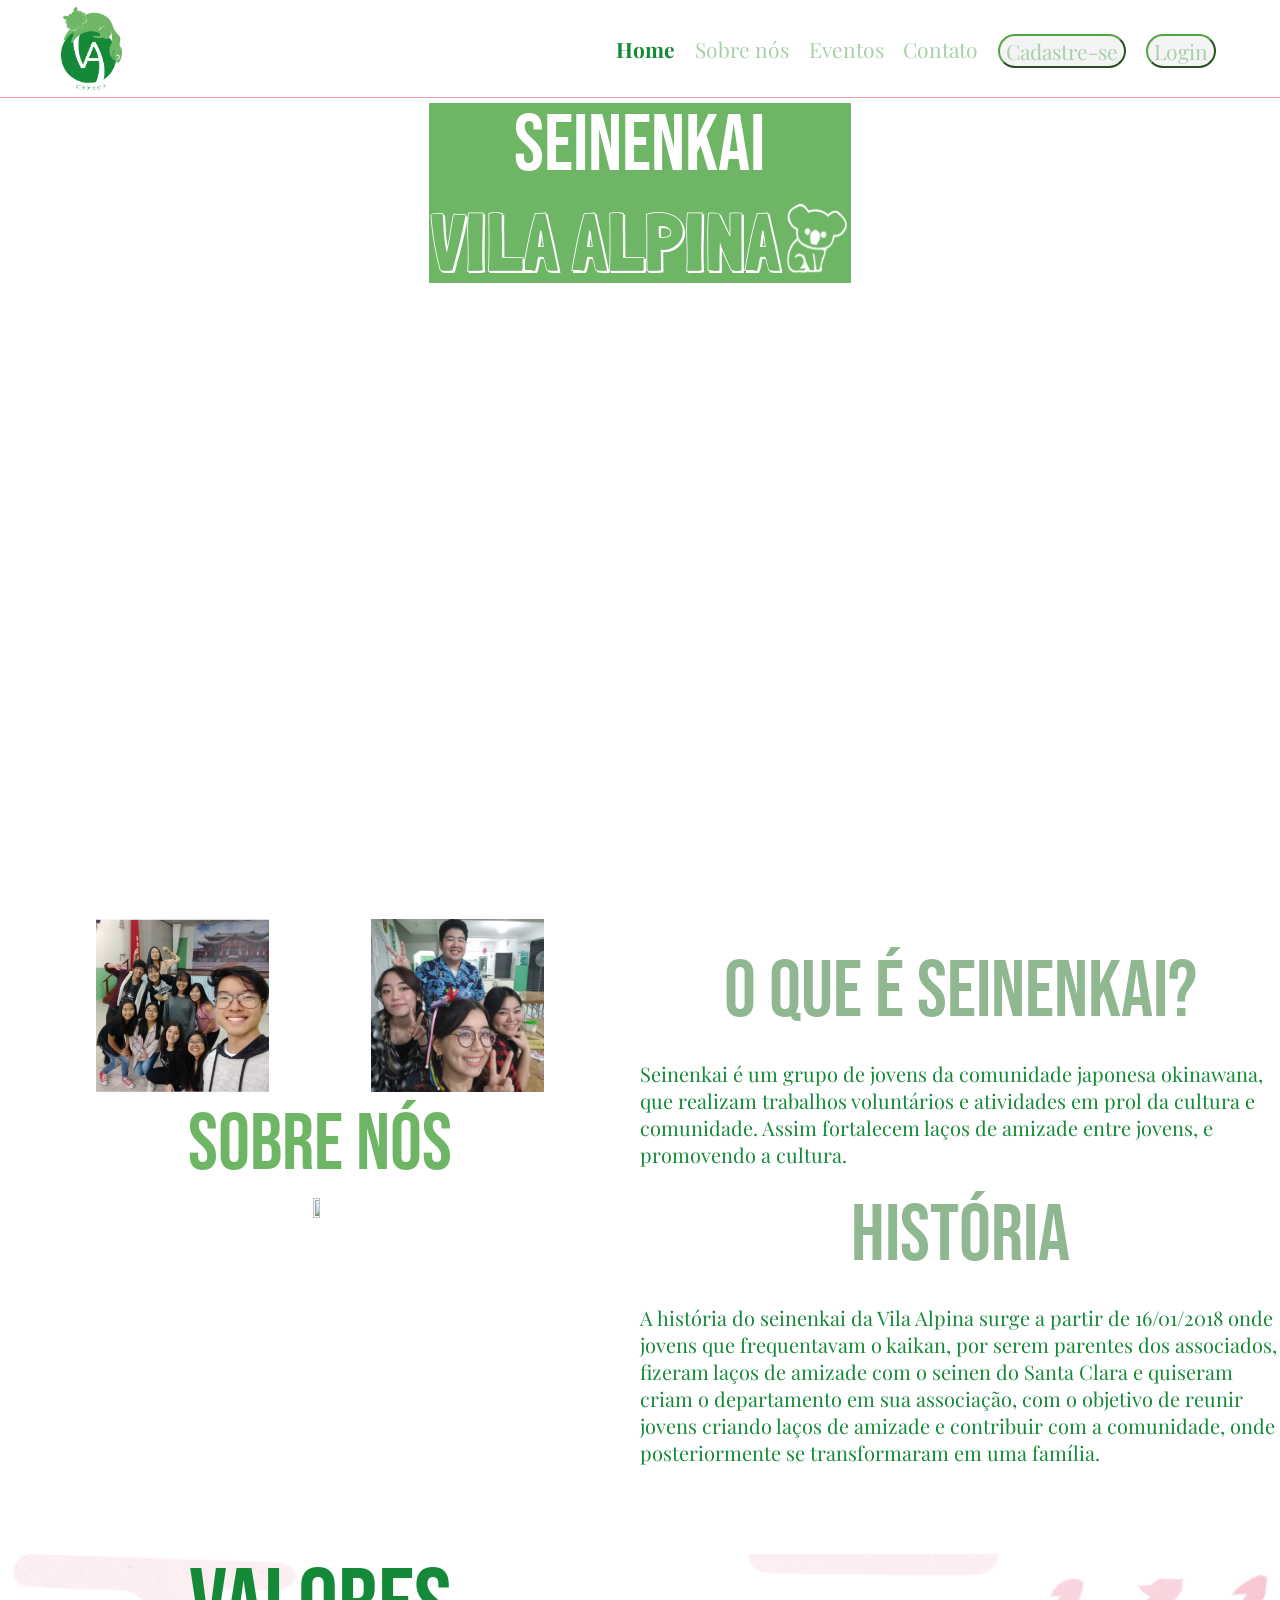
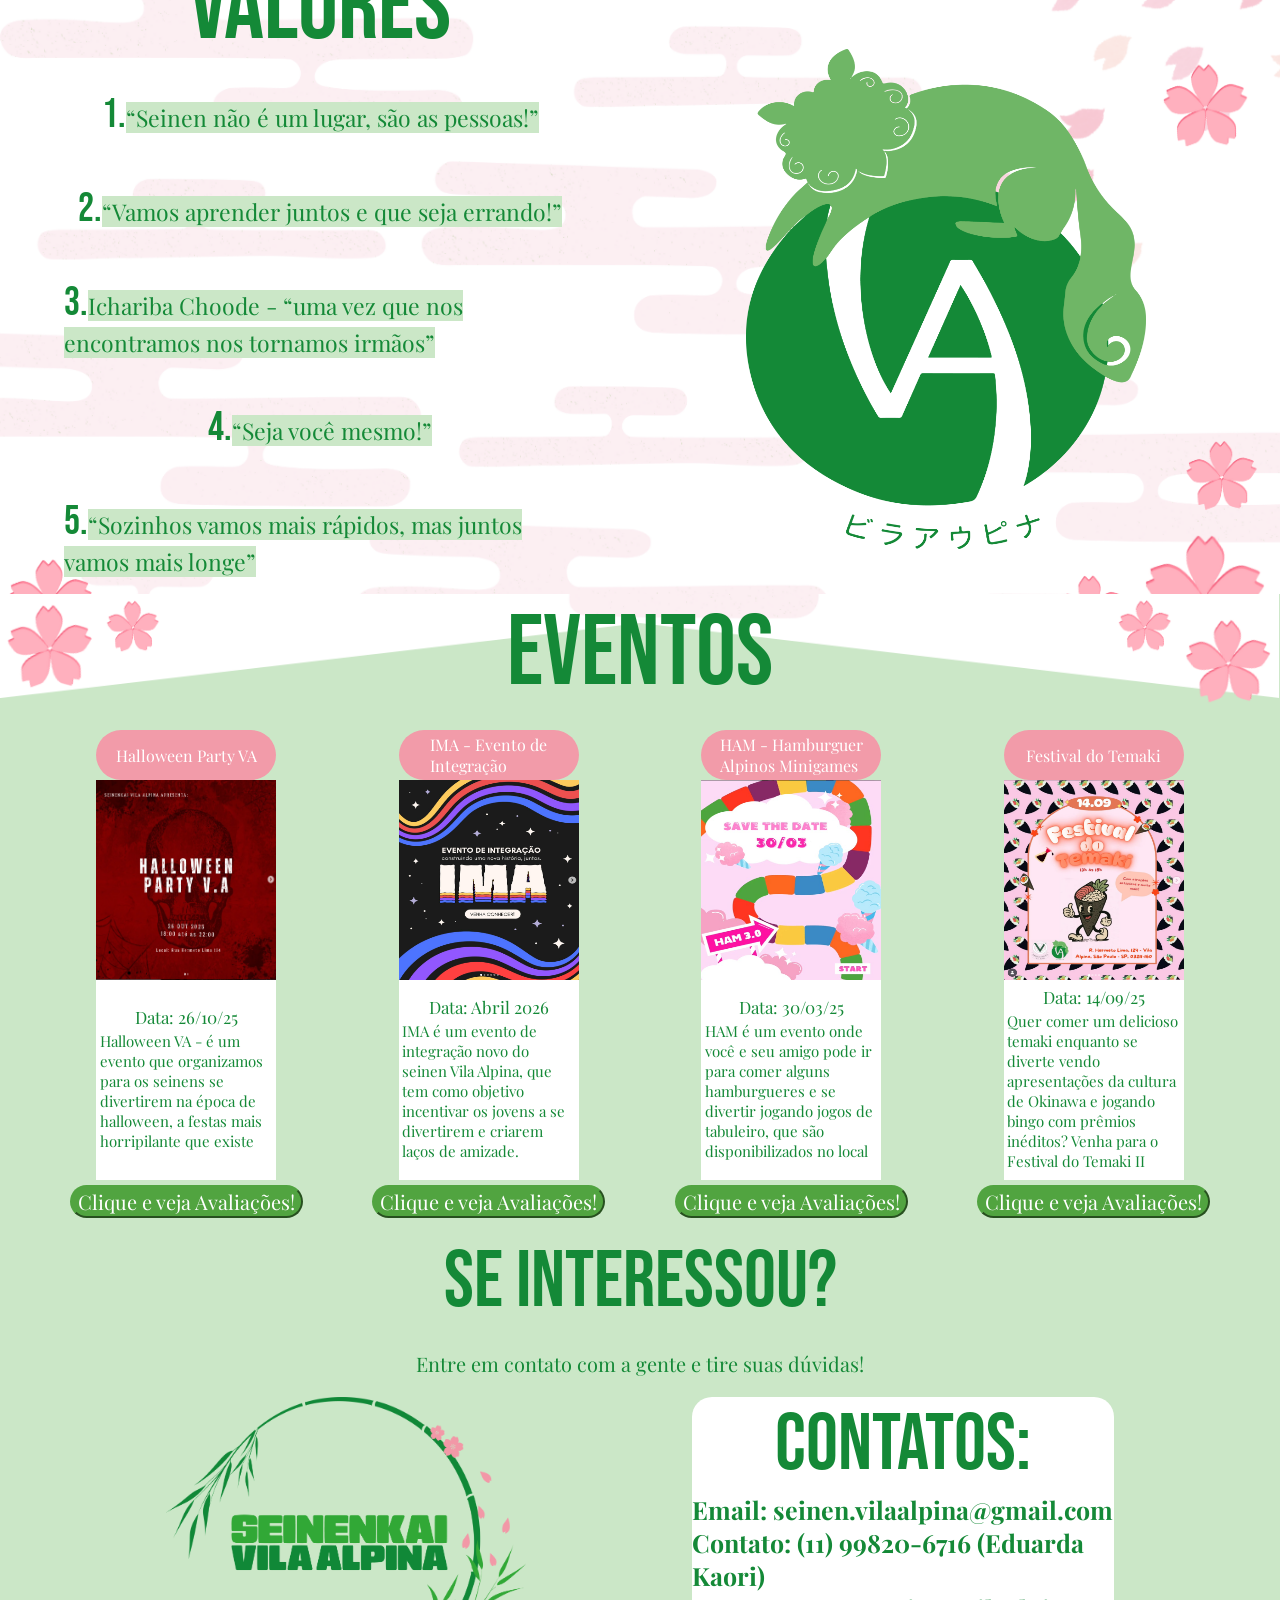
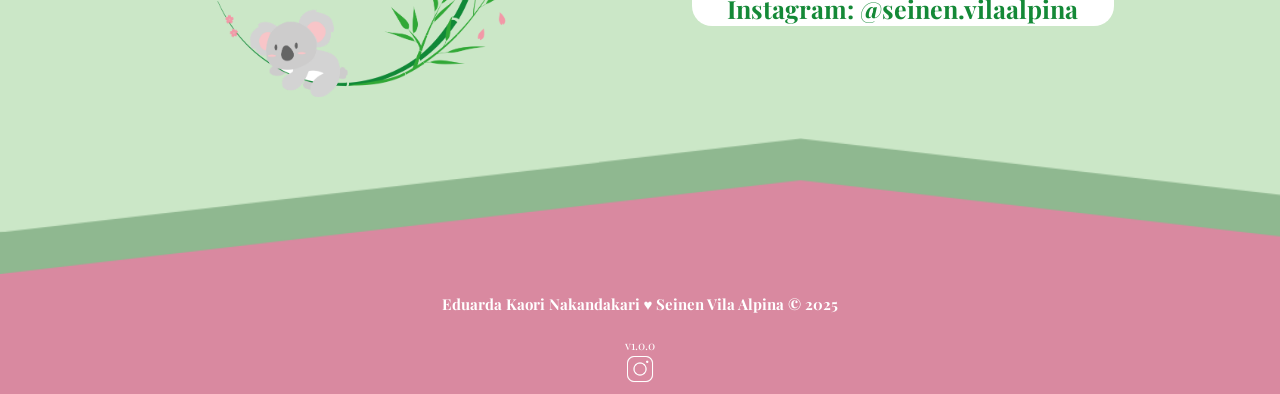
==== Web_Site/public/index.html @ 4c835812 "v3 web site - dashboard" ====
<!DOCTYPE html>
<html lang="pt">

<head>
    <meta charset="UTF-8">
    <meta http-equiv="X-UA-Compatible" content="IE=edge">
    <meta name="viewport" content="width=device-width, initial-scale=1.0">
    <title>Seinen Vila Alpina | Página Inicial</title>
    <link rel="stylesheet" href="Styles/style.css">
    <link rel="icon" href="assets/icon/logo_seinen.png">

    <link rel="preconnect" href="https://fonts.googleapis.com">
    <link rel="preconnect" href="https://fonts.gstatic.com" crossorigin>
    <link href="https://fonts.googleapis.com/css2?family=Bebas+Neue&family=Londrina+Shadow&family=Playfair+Display:ital,wght@0,400..900;1,400..900&display=swap" rel="stylesheet">

</head>

<body>
    <div class="header" id="inicio">
        <div class="container">
            <img id="logo" src="assets/icon/logo_seinen.png">
            <ul class="navbar">
                <li class="agora">
                    <a href="#inicio">Home</a>
                </li>
                <li>
                    <a class="btn-navbar" href="#sobre-nos">Sobre nós</a>
                </li>
                <li>
                    <a class="btn-navbar" href="#eventos">Eventos</a>
                </li>
                <li>
                    <a class="btn-navbar" href="#contato">Contato</a>
                </li>
                <li>
                    <button id="cadastro" onclick="cadastro()"><a href="cadastro.html">Cadastre-se</a></button>
                </li>
                <li>
                    <button id="login" onclick="login()"><a href="login.html">Login</a></button>
                </li> 
            </ul>
        </div>
    </div>
    <div class="banner">
        <div class="container">
            <div class="textoBanner">
                <div class="slogan">
                    <span class="seinen">SEINENKAI</span>
                    <div class="coala">
                    <span class="VA">VILA ALPINA</span>
                    <img src="assets/icon/coala.png">
                    </div>
                </div>
                
            </div>
            
        </div>
    </div>
    <div class="info" id="sobre-nos">
        <div class="container">
            <div class="titulo">
                <div class="box1">
                    <img id="img_comeco" src="assets/img/Começo.png">
                    <img id="img_festaJunina" src="assets/img/Festa_Junina.png">
                </div>
                <div class="box2">
                    <span>SOBRE NÓS</span>
                </div>
                <div class="box3">
                    <img id="img_wichee" src="assets/img/Wichee.jpg">
                </div>
            </div>
            <div class="texto">
                <div class="caixa1">
                    <span>O QUE É SEINENKAI?</span>
                    <p>Seinenkai é um grupo de jovens da comunidade japonesa okinawana, que realizam trabalhos
                        voluntários e atividades em prol da cultura e comunidade. Assim fortalecem laços de amizade
                        entre jovens, e promovendo a cultura.</p>
                </div>
                <div class="caixa2">
                    <span>HISTÓRIA</span>
                    <p>A história do seinenkai da Vila Alpina surge a  partir de 16/01/2018 onde jovens que frequentavam
                        o kaikan, por serem parentes dos associados, fizeram laços de amizade com o seinen do Santa
                        Clara e quiseram criam o departamento em sua associação, com o objetivo de reunir jovens criando
                        laços de amizade e contribuir com a comunidade, onde posteriormente se transformaram em uma
                        família. </p>
                </div>
            </div>
        </div>
    </div>
    <div class="valores">
        <div class="container">
            <div class="coluna1">
                <span id="span_valores">VALORES</span>
                <p><span class="numero" >1.</span><span class="grifado">“Seinen não é um lugar, são as pessoas!”</span></p>
                <p><span class="numero" >2.</span><span class="grifado">“Vamos aprender juntos e que seja errando!”</span></p>
                <p><span class="numero" >3.</span><span class="grifado">Ichariba Choode - “uma vez que nos encontramos nos tornamos irmãos” </span></p>
                <p><span class="numero" >4.</span><span class="grifado">“Seja você mesmo!”</span></p>
                <p><span class="numero" >5.</span><span class="grifado">“Sozinhos vamos mais rápidos, mas juntos vamos mais longe”</span></p>
            </div>
            <div class="coluna2">
                <img src="assets/icon/Logo_frente_fundo_branco.png" >
            </div>
        </div>
    </div>
    <div class="eventos_em_cartaz" id="eventos">
        <div class="container">
            <span id="titulo">EVENTOS</span>
            <div class="boxer"> 
                <div class="box">
                    <span id="subtitulo">Halloween Party VA</span>
                    <img src="assets/img/Logo_halloweenVA.png">
                    <div class="fundo_branco">
                        <span>Data: 26/10/25</span>
                        <p>Halloween VA - é um evento que organizamos para os seinens se divertirem na época de halloween, a festas mais horripilante que existe</p>
                    </div>
                    <button onclick="clicar()"><a id="btn_clique" href="login.html">Clique e veja Avaliações!</a></button>
                </div>
                <div class="box">
                    <span id="subtitulo">IMA - Evento de <br>Integração</span>
                    <img src="assets/img/Logo_IMA.png">
                    <div class="fundo_branco">
                        <span>Data: Abril 2026</span>
                        <p>IMA é um evento de integração novo do seinen Vila Alpina, que tem como objetivo incentivar os jovens a se divertirem e criarem laços de amizade.</p>
                    </div>
                    <button onclick="clicar()"><a id="btn_clique" href="login.html">Clique e veja Avaliações!</a></button>
                </div>
                <div class="box">
                    <span id="subtitulo">HAM - Hamburguer <br> Alpinos Minigames </span>
                    <img src="assets/img/Logo_HAM.png">
                    <div class="fundo_branco">
                        <span>Data: 30/03/25</span>
                        <p>HAM é um evento onde você e seu amigo pode ir para comer alguns hamburgueres e se divertir jogando jogos de tabuleiro, que são disponibilizados no local</p>
                    </div>
                    <button onclick="clicar()"><a id="btn_clique" href="login.html">Clique e veja Avaliações!</a></button>
                </div>
                <div class="box">
                    <span id="subtitulo">Festival do Temaki</span>
                    <img src="assets/img/logo_Festival_temaki.png">
                    <div class="fundo_branco">
                        <span>Data: 14/09/25</span>
                        <p>Quer comer um delicioso temaki enquanto se diverte vendo apresentações da cultura de Okinawa e jogando bingo com prêmios inéditos? Venha para o Festival do Temaki II</p>
                    </div>
                    <button onclick="clicar()"><a id="btn_clique" href="login.html">Clique e veja Avaliações!</a></button>
                </div>
            </div>
        </div>
    </div>
    <div class="contato" id="contato">
        <div class="container">
            <span id="titulo">SE INTERESSOU?</span>
            <p>Entre em contato com a gente e tire suas dúvidas!</p>
                <div class="mini_container">
                    <div class="imagem_logo">
                        <img src="assets/icon/Logo_seinen_coala.png" >
                    </div>
                    <div class="interesse">
                        <span id="titulo">Contatos:</span>
                        <b >Email: seinen.vilaalpina@gmail.com</b>
                        <b >Contato: (11) 99820-6716 (Eduarda Kaori)</b>
                        <b >Instagram: @seinen.vilaalpina</b>
                    </div>
                </div>
            </div>
        </div>
    </div>
    <div class="footer">
        <div class="container">
            <h4>Eduarda Kaori Nakandakari &hearts; Seinen Vila Alpina &copy; 2025</h4>
            <span class="version">v1.0.0</span><br>
            <a href="https://www.instagram.com/seinen_vilaalpina?utm_source=ig_web_button_share_sheet&igsh=ZDNlZDc0MzIxNw=="><img  src="assets/icon/icons8-instagram-100.png"></a>
        </div>
    </div>

</body>

</html>
---- Web_Site/public/Styles/style.css ----
html {
    scroll-behavior: smooth;
}
body {
    margin: 0;
    font-family: "Playfair Display", serif;
}
.header {
    background-color: white;
    border-bottom: 1px solid #f29ba9;
}
.navbar{
    list-style: none;
    display: flex;
    justify-content: space-between;
    align-items: center;
    color: white;
    width: 600px; 
}
.navbar button {
    list-style: none;
    background-color:#f4f4f4;
    border-color: #51a440;
    border-radius: 20px;
    margin-top: 5px;
}
.navbar button:hover{
    cursor: pointer;
    background-color: #148937;
    transition: 0.2s ease-in-out;
    color: #FFFFFF;
}
.navbar .btn-navbar:hover{
    color: #f4a5bb;
    cursor: pointer;
    transition: 0.2s ease-in-out;
}
.header .container {
    display: flex;
    justify-content: space-between;
    align-items: center;
    margin-right: 5%;
}
.header .container img {
    width: 5%;
    margin-left: 5%;
    padding: 7px 0;
}
.navbar a {
    color: #a7cfa8;
    text-decoration: none;
    font-size: 21px;
    font-style: normal;
    font-family: "Playfair Display", serif;
}
.agora a {
    color: #148937;
    font-weight: bold;
}

.banner {
    background-image: url(../assets/img/Wichee.jpg);
    background-size: cover;
    height: 51em ;
}
.banner .container {
    display: flex;
    margin: 0;
    width: 100%;
    height: 100%;
    justify-content: center;
    align-items: start;
    padding: 5px 0px;
}

.textoBanner {
    width: 33%;
    height: 22%;
    background-color: #6eb666;
    display: flex;
    flex-direction: column;
    justify-content: center;
    align-items: center;
}
.banner .container .slogan {
    display: flex ;
    width: 420px;
    height: 180px;
    flex-direction:column ;
    justify-content: center;
    align-items: center;

}
.textoBanner .seinen {
    color: white;
    font-family: "Bebas Neue", sans-serif;
    font-size: 80px;
}   
.textoBanner .VA {
    color: white;
    font-family: "Londrina Shadow", sans-serif;
    font-size: 80px;
}
.textoBanner .coala {
    display: flex;
    flex-direction: row;
}
.textoBanner img {
    width: 70px;
    height: 90px;
}

/*banner fim */

/*sobre nos começo*/
.info {
    height: 40em;
    width: 100%;
    background-color: white ;
}
.info .container{
    display: flex;
    justify-content: center ;
    align-self: center;
    align-items: flex-start;
    width: 100%;
    height: 100%;
    flex-direction: row;
}
 .titulo {
    display: flex;
    flex-direction: column;
    justify-content: start;
    align-items: center;
    width: 50%;

}
.box1 {
    display: flex;
    flex-direction: row;
    justify-content: space-evenly;

}
#img_comeco {
    width: 27%;
    height:27%;
    padding: 5px 5px ;
}
#img_festaJunina {
    width: 27%;
    height:27%;
    padding: 5px 5px ;
}
.box2 {
    display: flex;   
    justify-content: center;
}
.box2 span {
    font-size: 80px;
    color: #6eb666;
    font-family: "Bebas Neue", sans-serif;
}

.box3 {
    display: flex;   
    justify-content: center;
}
#img_wichee {
    width:  50%;
    height: 10%;
    padding: 5px 5px ;
}

.texto {
    display: flex;
    flex-direction: column;
    justify-content: space-evenly;
    align-items: center;
    width: 50%;
    padding-top: 30px;
}
.texto span {
    font-family: "Bebas Neue", sans-serif;
    font-size: 80px;
    color: #8fb890 ;
}
.texto p {
    font-size: 20px;
    color: #148937;
    font-size: bold;
}
.caixa1 {
    display: flex;
    flex-direction: column;
    align-items: center;
}

.caixa2 {
    display: flex;
    flex-direction: column;
    align-items: center;
}
/*fim info */

/*começo valores */
.valores {
    background-image: url(../assets/img/background_valores.png);
    background-size: cover;
    height: 40em ;
}
.valores .container {
    display: flex;
    justify-content: center ;
    align-self: flex-start;
    align-items: center ;
    width: 100%;
    height: 100%;
    flex-direction: row;
}
.container .coluna1 {
    display: flex;
    flex-direction: column;
    justify-content: center;
    align-items: center;
    width: 40%;
    padding: 10px 50px;
}
.coluna1 #span_valores {
    font-family: "Bebas Neue", sans-serif;
    color:#148937;
    font-size: 100px;
    margin-bottom: 0px;
    font-size: bold;
}
.coluna1 p {
    color: #148937;
    font-size: 23px;
    font-style: normal;
}
.coluna1 .numero {
    font-family: "Bebas Neue", sans-serif;
    color:#148937;
    font-size: 40px;
}
.coluna1 .grifado {
    background-color: #cbe7c7;
    background-size: 25px;
}

.container .coluna2 {
    display: flex;
    justify-content: center;
    align-items: center;
    align-self: center;
    width: 50%;
}

.coluna2 img {
    margin-top: 50px;
    width: 400px;
    height: 500px;   
}
/*fim valores */

/*começo evento*/
.eventos_em_cartaz {
    background-image: url(../assets/img/background_eventos.png);
    background-size: cover;
    height: 40em;
}
.eventos_em_cartaz .container{
    display: flex;
    justify-content: center ;
    align-self: center;
    align-items: center;
    width: 100%;
    height: 100%;
    flex-direction: column;
}
.eventos_em_cartaz #titulo {
    font-family: "Bebas Neue", sans-serif;
    color:#148937;
    font-size: 100px;   
    font-size: bold;
}
.boxer {
    display: flex;
    flex-direction: row;
    justify-content: space-evenly;
    align-items: center;
    width: 100%;
    height: 100%;
}

.boxer img {
    width: 180px;
    height: 200px;
    display: flex;
    justify-content: center;
}
.boxer .fundo_branco {
    width: 180px;
    height: 200px;
    background-color: white;
    display: flex;
    flex-direction: column;
    justify-content: center;
    align-items: center;
}

.box #subtitulo {
    width: 180px;
    height: 50px;
    font-size: 16px;
    color: white;
    background-color: #f29ba9;
    display: flex;
    align-items: center;
    justify-content: center;
    border-radius: 30px;
}
.box {
    display: flex;
    flex-direction: column;
    justify-content: center;
    align-items: center;

}

.box p {
    color: #148937;
    font-size: 15px;
    display: flex;
    justify-content: center;
    margin: 2%;
}
.box span {
    color: #148937;
    font-size: 17px;
}
.box button {
    list-style: none;
    background-color:#51a440;
    border-color: #51a440;
    border-radius: 20px;
    margin-top: 5px;
}
.box button:hover{
    cursor: pointer;
    background-color: white;
    transition: 0.2s ease-in-out;
    color: #51a440 ;
}
.box a {
    color: white;
    text-decoration: none;
    font-size: 20px;
    font-style: normal;
    font-family: "Playfair Display", serif;
}
.box a:hover{
    cursor: pointer;
    background-color: white;
    transition: 0.2s ease-in-out;
    color: #51a440 ;
      
}
/*fim eventos */

/*começo contato */
.contato {
    background-image: url(../assets/img/background_contato.png);
    background-size: cover;
    height: 40em;
}
.contato .container {
    display: flex;
    justify-content: center ;
    align-self: center;
    align-items: center;
    width: 100%;
    height: 100%;
    flex-direction: column;
}

.mini_container {
    display: flex;
    justify-content: space-evenly;
    width: 100%;
    height: 100%;
    flex-direction: row;
}

.contato #titulo {
    font-family: "Bebas Neue", sans-serif;
    color:#148937;
    font-size: 80px;   
    font-size: bold;  
}
.contato p {
    color:#148937;
    font-size: 20px;   
    font-size: bold;  
}
.contato img {
    width: 360px;
    height: 300px;
}
.img_logo {
    display: flex;
    flex-direction: column;
    justify-content: center;
    align-items: center;
    width: 50%;
    margin-left: 50px;
}
.interesse {
    display: flex;
    flex-direction: column;
    justify-content: flex-start;
    align-items: center;
    background-color: white;
    width: 33%;
    height: 48%;
    border-radius: 20px;
}
.interesse b{
    color:#148937 ;
    font-size: 25px;
}

/*fim contato */

/*começo footer */
.footer {
  background-color: #d989a0;
  height: 120px;
  width: 100%;
  color: #fff;
  display: flex;
  font-size: 15px;
  justify-content: center;
}

.footer .container {
  justify-content: center;
  text-align: center;
}

.footer .container .version {
  font-size: 12px;
}

.footer img {
    width: 30px;
    height: 30px;
}
/* fim footer */


/*login*/
.login {
  height: var(--tamanho-login);
  background-image: url('../assets/imgs/bg-jelly-fish-para-home.png');
  background-size: cover;
}

.login .container {
  justify-content: center;
  align-items: center;
  height: 100%;
}

.card {
  width: 50%;
  background-color: #e5e5e5;
  border-radius: 10px;
  display: flex;
  align-items: center;
  justify-content: space-evenly;
  color: palevioletred;
  flex-direction: column;
  height: fit-content;
  padding: 20px 0;
}

.card h2 {
  margin: 0;
  font-size: 30px;
}

.formulario {
  display: flex;
  height: 90%;
  width: 80%;
  justify-content: space-around;
  flex-direction: column;
}

.formulario span {
  font-size: 15px;
  font-weight: 800;
}

.formulario input {
  border: 2px solid #32b9cd;
  text-align: center;
  border-radius: 10px;
  margin: 0;
}

.formulario select {
  border: 2px solid #32b9cd;
  background-color: white;
  color: gray;
  height: 36px;
  text-align: center;
  border-radius: 10px;
  margin: 0;
}

.campo {
  display: flex;
  flex-direction: column;
  justify-content: start;
  padding: 5px 0;
}

.botao {
  cursor: pointer;
  font-family: "Barlow", sans-serif;
  border: 0;
  border-radius: 5px;
  font-weight: 600;
  font-size: 18px;
  color: #fff;
  background-color: #ED145B;
  width: 120px;
  height: 30px;
  align-self: center;
  margin-top: 20px;
}

.loading-div {
  width: 50px;
  display: none;
}

.loading-div img {
  height: 50px;
  width: 50px;
}

#div_erros_login {
  display: none
}

/* FORMULARIO */

.alerta_erro{
  display: flex;
  justify-content: flex-end;
}

.card_erro {
  display: none;
  background-color: #fff;
  color: black;
  width: 230px;
  position: fixed;
  border-radius: 4px;
  border: #ED145B 3px solid;
  padding: 10px;
  margin-right: 10%;
}

.card_erro #mensagem_erro{
  font-weight: 500;
  font-size: 20px;
}

.formulario .tipo_campo {
  font-size: 20px;
  font-weight: 600 !important;
}

.formulario {
  display: flex;
  flex-direction: column;
}

input {
  margin-bottom: 10px;
  border: 2px solid #32b9cd;
  padding: 10px;
  text-align: center;
  border-radius: 10px;
}

.btn {
  font-family: "Barlow", sans-serif;
  border: 0;
  border-radius: 5px;
  font-weight: 600;
  font-size: 18px;
  padding: 10px 15px;
  color: white;
  background-color: #ED145B;
  width: 120px;
  align-self: center;
  margin-top: 5px;
}

.loading-div {
  width: 50px;
  margin: auto;
  display: none;
}

.loading-div img {
  height: 50px;
  width: 50px;
}
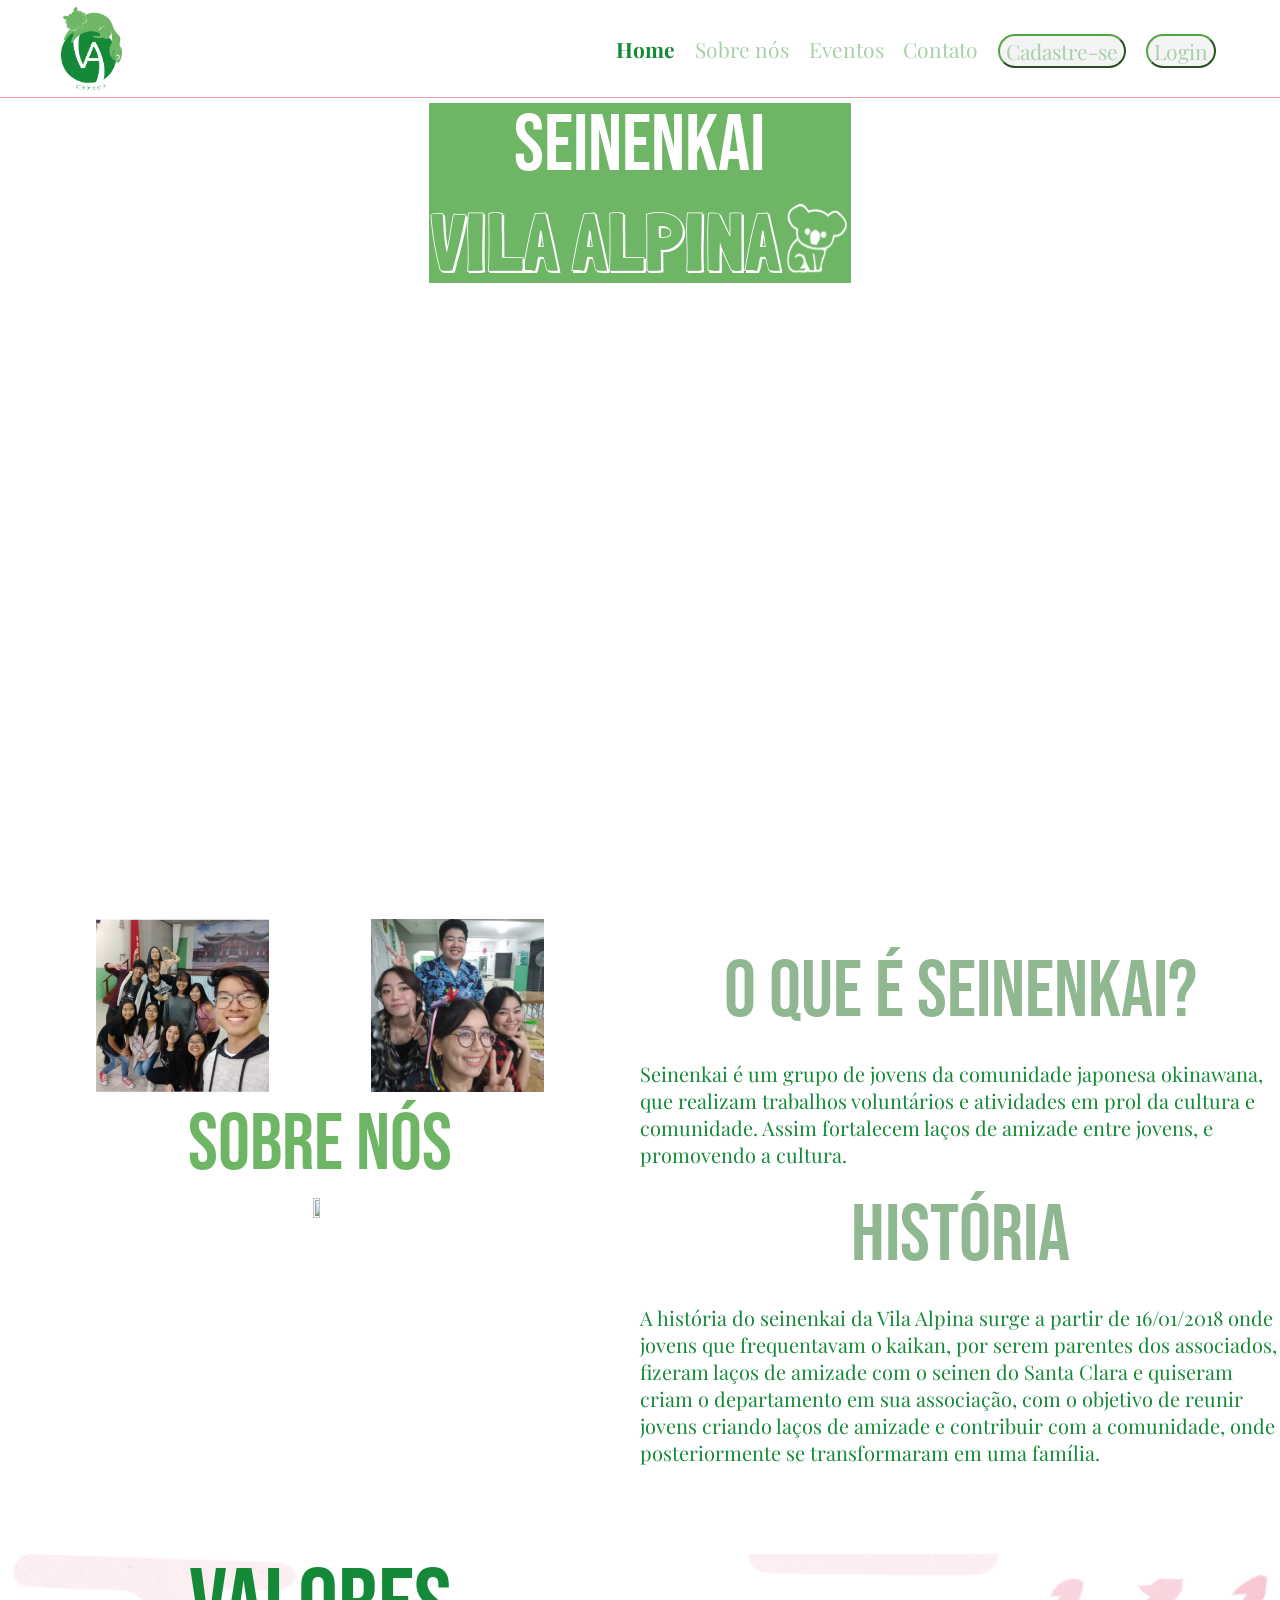
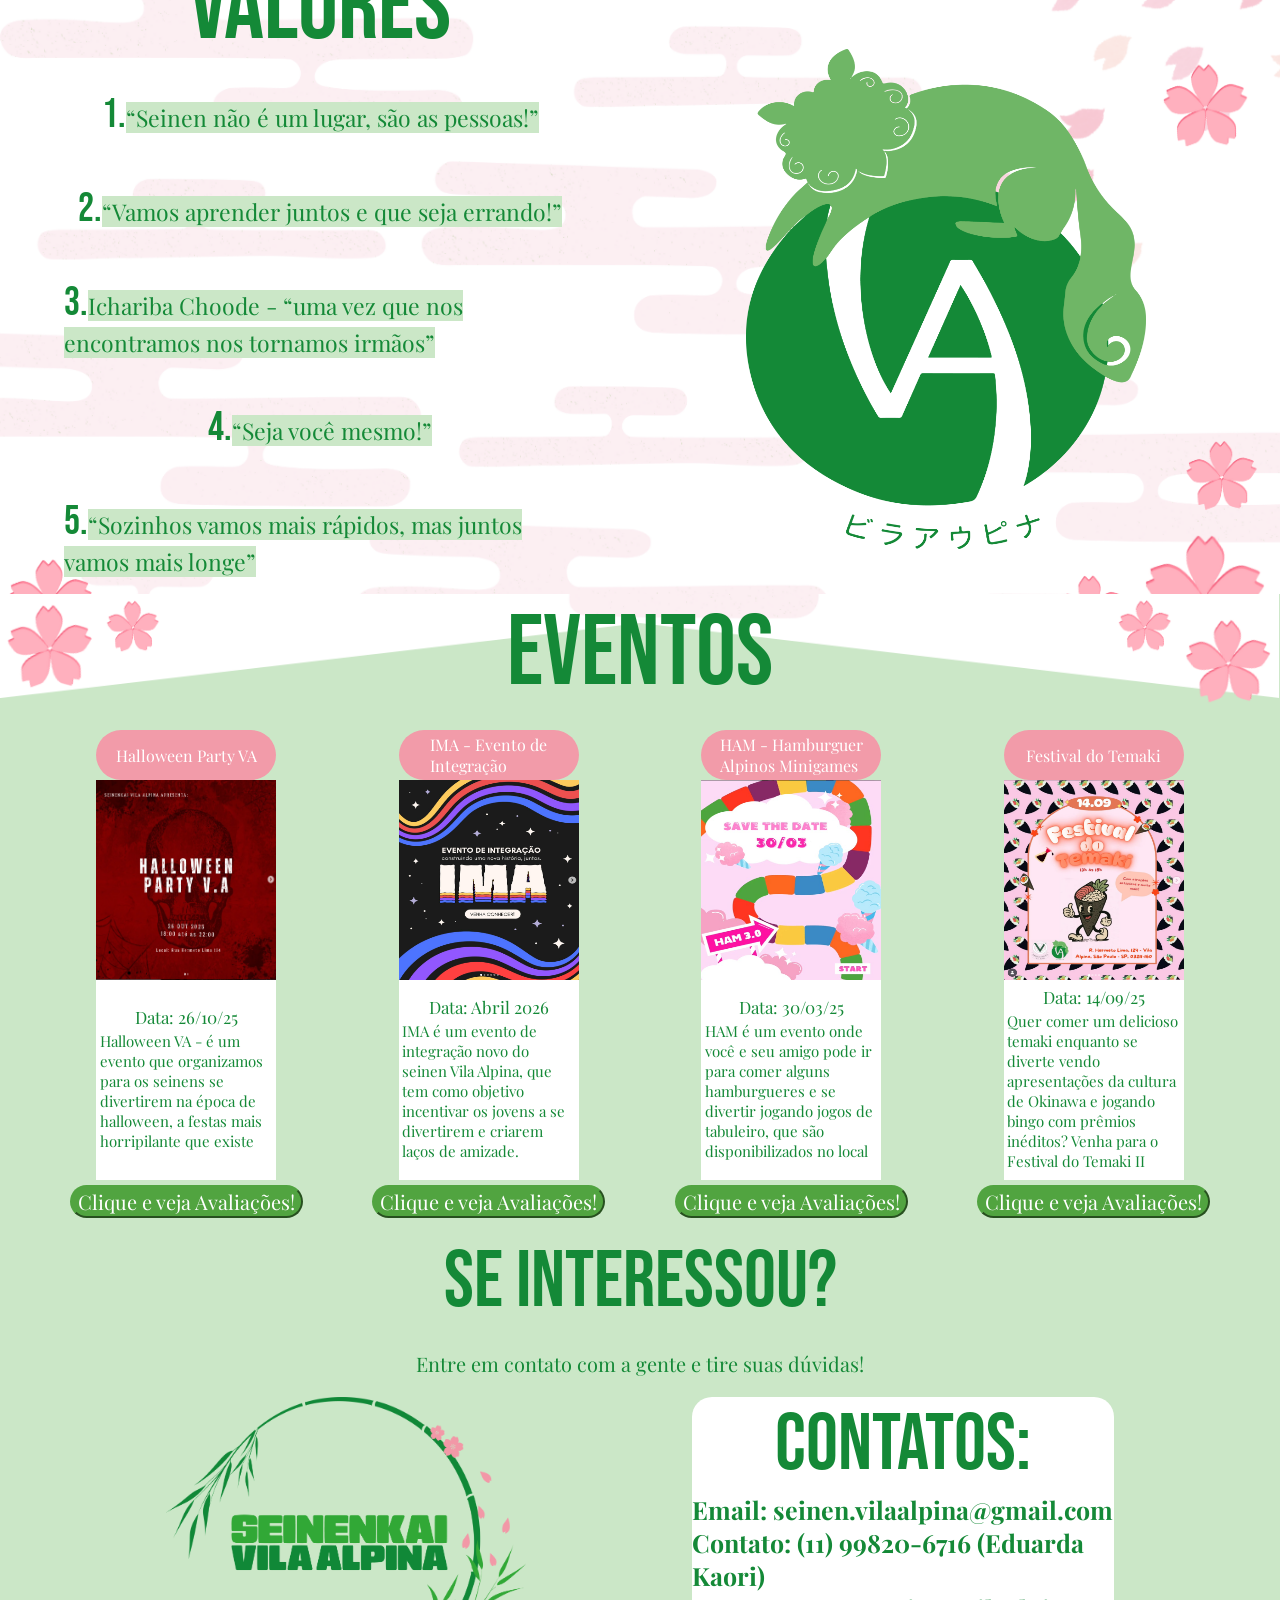
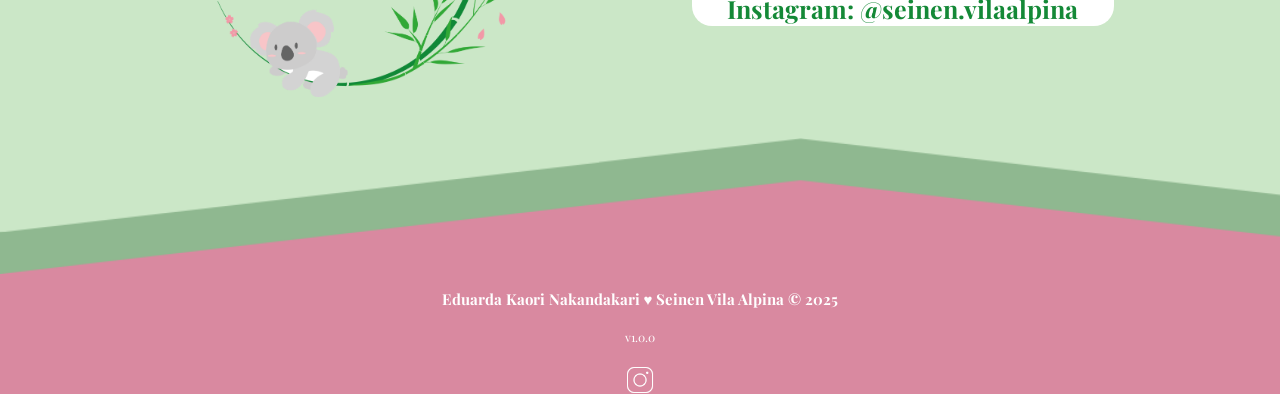
==== commit 15b2a4fe: "Web site v5 - cadastrando" ====
--- a/Web_Site/public/index.html
+++ b/Web_Site/public/index.html
@@ -8,6 +8,8 @@
     <title>Seinen Vila Alpina | Página Inicial</title>
     <link rel="stylesheet" href="Styles/style.css">
     <link rel="icon" href="assets/icon/logo_seinen.png">
+
+    <script src="./js/sessao.js"></script>
 
     <link rel="preconnect" href="https://fonts.googleapis.com">
     <link rel="preconnect" href="https://fonts.gstatic.com" crossorigin>
--- a/Web_Site/public/Styles/style.css
+++ b/Web_Site/public/Styles/style.css
@@ -217,7 +217,7 @@
     height: 100%;
     flex-direction: row;
 }
-.container .coluna1 {
+.valores .container .coluna1 {
     display: flex;
     flex-direction: column;
     justify-content: center;
@@ -247,7 +247,7 @@
     background-size: 25px;
 }
 
-.container .coluna2 {
+.valores .container .coluna2 {
     display: flex;
     justify-content: center;
     align-items: center;
@@ -445,6 +445,8 @@
 .footer .container {
   justify-content: center;
   text-align: center;
+  display: flex;
+  flex-direction: column;
 }
 
 .footer .container .version {
@@ -460,12 +462,13 @@
 
 /*login*/
 .login {
-  height: var(--tamanho-login);
-  background-image: url('../assets/imgs/bg-jelly-fish-para-home.png');
+  height: 40em;
+  background-image: url('../assets/img/Wichee.jpg');
   background-size: cover;
 }
 
 .login .container {
+  display: flex;
   justify-content: center;
   align-items: center;
   height: 100%;
@@ -473,7 +476,7 @@
 
 .card {
   width: 50%;
-  background-color: #e5e5e5;
+  background-color: rgba(0, 73, 35, 0.558);
   border-radius: 10px;
   display: flex;
   align-items: center;
@@ -498,19 +501,20 @@
 }
 
 .formulario span {
-  font-size: 15px;
-  font-weight: 800;
+  font-size: 25px;
+  font-weight: 800px;
+  font-family:  "Bebas Neue", sans-serif;
 }
 
 .formulario input {
-  border: 2px solid #32b9cd;
+  border: 2px solid #f29ba9;
   text-align: center;
   border-radius: 10px;
   margin: 0;
 }
 
 .formulario select {
-  border: 2px solid #32b9cd;
+  border: 2px solid #f29ba9;
   background-color: white;
   color: gray;
   height: 36px;
@@ -541,16 +545,6 @@
   margin-top: 20px;
 }
 
-.loading-div {
-  width: 50px;
-  display: none;
-}
-
-.loading-div img {
-  height: 50px;
-  width: 50px;
-}
-
 #div_erros_login {
   display: none
 }
@@ -565,13 +559,14 @@
 .card_erro {
   display: none;
   background-color: #fff;
-  color: black;
+  color:#148937;
   width: 230px;
   position: fixed;
   border-radius: 4px;
   border: #ED145B 3px solid;
   padding: 10px;
   margin-right: 10%;
+  font-family:  "Playfair Display", serif;
 }
 
 .card_erro #mensagem_erro{
@@ -611,13 +606,10 @@
   margin-top: 5px;
 }
 
-.loading-div {
-  width: 50px;
-  margin: auto;
-  display: none;
-}
-
-.loading-div img {
-  height: 50px;
-  width: 50px;
-}
+.formulario a{
+    color: #ED145B;
+    font-size: 21px;
+    font-style: normal;
+    font-family: "Playfair Display", serif;
+    margin-left: 170px;
+}
